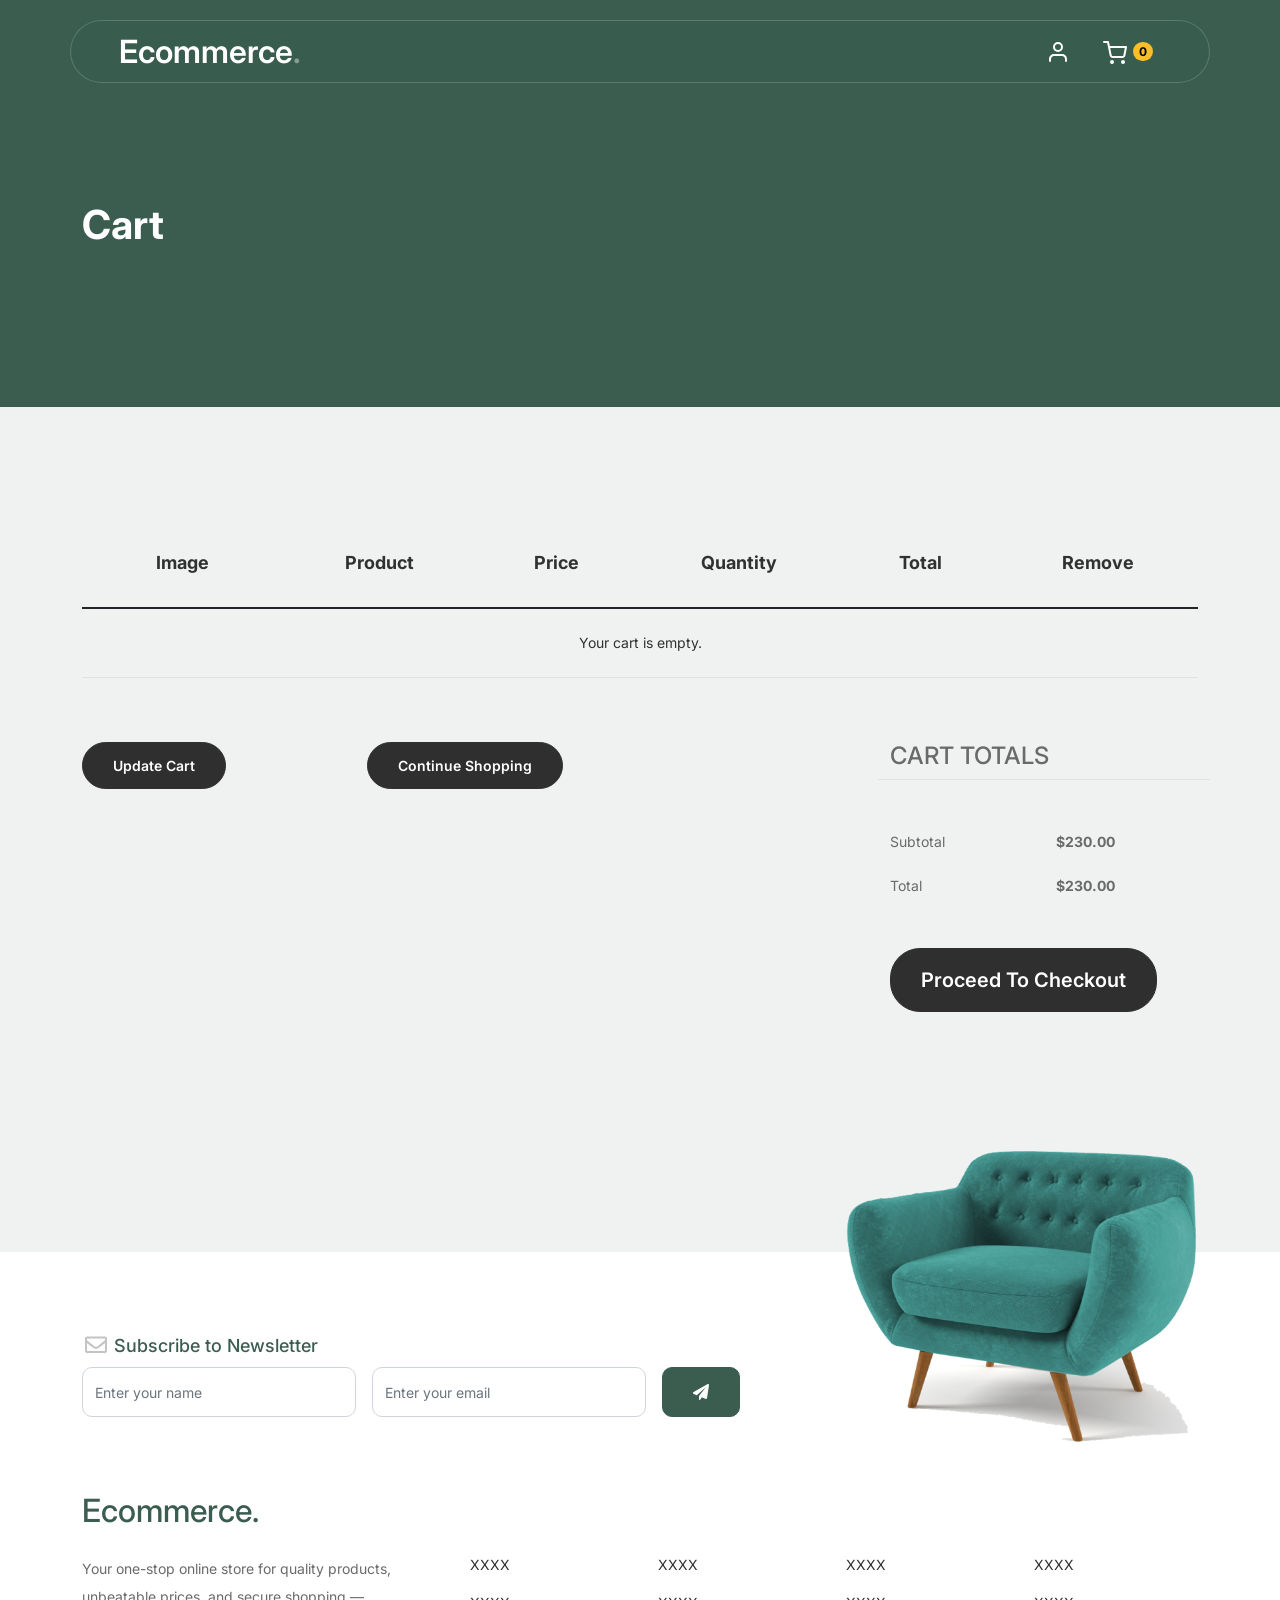
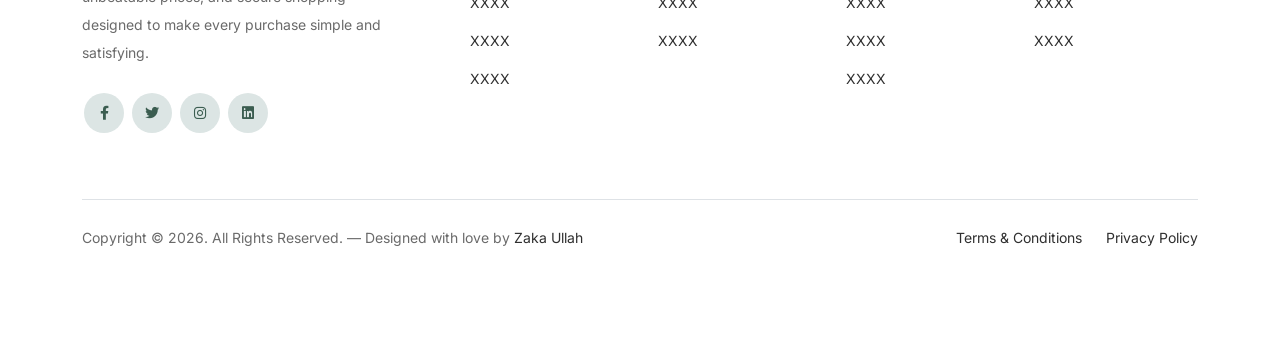
==== cart.html @ 08991a65 "first commit" ====
<!doctype html>
<html lang="en">

<head>
	<meta charset="utf-8">
	<meta name="viewport" content="width=device-width, initial-scale=1, shrink-to-fit=no">
	<meta name="author" content="Untree.co">
	<link rel="shortcut icon" href="favicon.png">

	<meta name="description" content="" />
	<meta name="keywords" content="bootstrap, bootstrap4" />

	<!-- Bootstrap CSS -->
	<link href="css/bootstrap.min.css" rel="stylesheet">
	<link href="https://cdnjs.cloudflare.com/ajax/libs/font-awesome/6.0.0-beta3/css/all.min.css" rel="stylesheet">
	<link href="css/tiny-slider.css" rel="stylesheet">
	<link href="css/style.css" rel="stylesheet">
	<title>Ecommerce - Saylani Mass IT Training</title>
</head>

<body>

	<!-- Start Header/Navigation -->
	<nav class="custom-navbar navbar navbar navbar-expand-md navbar-dark bg-dark" arial-label="Furni navigation bar">

		<div
			class="container d-flex align-items-center justify-content-between rounded-pill px-5 py-2 shadow-md blurry-bg special-border">
			<a class="navbar-brand" href="index.html">Ecommerce<span>.</span></a>

			<button class="navbar-toggler" type="button" data-bs-toggle="collapse" data-bs-target="#navbarsFurni"
				aria-controls="navbarsFurni" aria-expanded="false" aria-label="Toggle navigation">
				<span class="navbar-toggler-icon"></span>
			</button>

			<div class="collapse navbar-collapse  d-flex align-items-center justify-content-end" id="navbarsFurni">
				<ul class="custom-navbar-cta navbar-nav">
					<li><a class="nav-link" href="#"><img src="images/user.svg"></a></li>
					<li><a class="nav-link" href="cart.html"><img src="images/cart.svg"></a></li>
				</ul>
			</div>
		</div>

	</nav>
	<!-- End Header/Navigation -->


		<!-- Start Hero Section -->
			<div class="hero">
				<div class="container">
					<div class="row justify-content-between">
						<div class="col-lg-5">
							<div class="intro-excerpt">
								<h1>Cart</h1>
							</div>
						</div>
						<div class="col-lg-7">
							
						</div>
					</div>
				</div>
			</div>
		<!-- End Hero Section -->

		

		<div class="untree_co-section before-footer-section">
            <div class="container">
              <div class="row mb-5">
                <form class="col-md-12" method="post">
                  <div class="site-blocks-table">
                    <table class="table">
                      <thead>
                        <tr>
                          <th class="product-thumbnail">Image</th>
                          <th class="product-name">Product</th>
                          <th class="product-price">Price</th>
                          <th class="product-quantity">Quantity</th>
                          <th class="product-total">Total</th>
                          <th class="product-remove">Remove</th>
                        </tr>
                      </thead>
                      <tbody>
                        <tr>
                          <td class="product-thumbnail">
                            <img src="images/product-1.png" alt="Image" class="img-fluid">
                          </td>
                          <td class="product-name">
                            <h2 class="h5 text-black">Product 1</h2>
                          </td>
                          <td>$49.00</td>
                          <td>
                            <div class="input-group mb-3 d-flex align-items-center quantity-container" style="max-width: 120px;">
                              <div class="input-group-prepend">
                                <button class="btn btn-outline-black decrease" type="button">&minus;</button>
                              </div>
                              <input type="text" class="form-control text-center quantity-amount" value="1" placeholder="" aria-label="Example text with button addon" aria-describedby="button-addon1">
                              <div class="input-group-append">
                                <button class="btn btn-outline-black increase" type="button">&plus;</button>
                              </div>
                            </div>
        
                          </td>
                          <td>$49.00</td>
                          <td><a href="#" class="btn btn-black btn-sm">X</a></td>
                        </tr>
        
                      </tbody>
                    </table>
                  </div>
                </form>
              </div>
        
              <div class="row">
                <div class="col-md-6">
                  <div class="row mb-5">
                    <div class="col-md-6 mb-3 mb-md-0">
                      <button class="btn btn-black btn-sm btn-block">Update Cart</button>
                    </div>
                    <div class="col-md-6">
                      <button class="btn btn-outline-black btn-sm btn-block">Continue Shopping</button>
                    </div>
                  </div>
                </div>
                <div class="col-md-6 pl-5">
                  <div class="row justify-content-end">
                    <div class="col-md-7">
                      <div class="row">
                        <div class="col-md-12 text-right border-bottom mb-5">
                          <h3 class="text-black h4 text-uppercase">Cart Totals</h3>
                        </div>
                      </div>
                      <div class="row mb-3">
                        <div class="col-md-6">
                          <span class="text-black">Subtotal</span>
                        </div>
                        <div class="col-md-6 text-right">
                          <strong class="text-black">$230.00</strong>
                        </div>
                      </div>
                      <div class="row mb-5">
                        <div class="col-md-6">
                          <span class="text-black">Total</span>
                        </div>
                        <div class="col-md-6 text-right">
                          <strong class="text-black">$230.00</strong>
                        </div>
                      </div>
        
                      <div class="row">
                        <div class="col-md-12">
                          <button class="btn btn-black btn-lg py-3 btn-block" onclick="window.location='checkout.html'">Proceed To Checkout</button>
                        </div>
                      </div>
                    </div>
                  </div>
                </div>
              </div>
            </div>
          </div>
		

			<!-- Start Footer Section -->
		<footer class="footer-section mt-5">
			<div class="container relative">

				<div class="sofa-img">
					<img src="images/sofa.png" alt="Image" class="img-fluid">
				</div>

				<div class="row">
					<div class="col-lg-8">
						<div class="subscription-form">
							<h3 class="d-flex align-items-center"><span class="me-1"><img
										src="images/envelope-outline.svg" alt="Image"
										class="img-fluid"></span><span>Subscribe to Newsletter</span></h3>

							<form action="#" class="row g-3">
								<div class="col-auto">
									<input type="text" class="form-control" placeholder="Enter your name">
								</div>
								<div class="col-auto">
									<input type="email" class="form-control" placeholder="Enter your email">
								</div>
								<div class="col-auto">
									<button class="btn btn-primary">
										<span class="fa fa-paper-plane"></span>
									</button>
								</div>
							</form>

						</div>
					</div>
				</div>

				<div class="row g-5 mb-5">
					<div class="col-lg-4">
						<div class="mb-4 footer-logo-wrap"><a href="#" class="footer-logo">Ecommerce<span>.</span></a></div>
						<p class="mb-4">Your one-stop online store for quality products, unbeatable prices, and secure shopping — designed to make every purchase simple and satisfying.</p>

						<ul class="list-unstyled custom-social">
							<li><a href="#"><span class="fa fa-brands fa-facebook-f"></span></a></li>
							<li><a href="#"><span class="fa fa-brands fa-twitter"></span></a></li>
							<li><a href="#"><span class="fa fa-brands fa-instagram"></span></a></li>
							<li><a href="#"><span class="fa fa-brands fa-linkedin"></span></a></li>
						</ul>
					</div>

					<div class="col-lg-8">
						<div class="row links-wrap">
							<div class="col-6 col-sm-6 col-md-3">
								<ul class="list-unstyled">
									<li><a href="#">XXXX</a></li>
									<li><a href="#">XXXX</a></li>
									<li><a href="#">XXXX</a></li>
									<li><a href="#">XXXX</a></li>
								</ul>
							</div>

							<div class="col-6 col-sm-6 col-md-3">
								<ul class="list-unstyled">
									<li><a href="#">XXXX</a></li>
									<li><a href="#">XXXX</a></li>
									<li><a href="#">XXXX</a></li>
								</ul>
							</div>

							<div class="col-6 col-sm-6 col-md-3">
								<ul class="list-unstyled">
									<li><a href="#">XXXX</a></li>
									<li><a href="#">XXXX</a></li>
									<li><a href="#">XXXX</a></li>
									<li><a href="#">XXXX</a></li>
								</ul>
							</div>

							<div class="col-6 col-sm-6 col-md-3">
								<ul class="list-unstyled">
									<li><a href="#">XXXX</a></li>
									<li><a href="#">XXXX</a></li>
									<li><a href="#">XXXX</a></li>
								</ul>
							</div>
						</div>
					</div>

				</div>

				<div class="border-top copyright">
					<div class="row pt-4">
						<div class="col-lg-6">
							<p class="mb-2 text-center text-lg-start">Copyright &copy;
								<script>document.write(new Date().getFullYear());</script>. All Rights Reserved. &mdash;
								Designed with love by <a target="_blank" href="https://www.linkedin.com/in/zakaullahwebdeveloper/">Zaka Ullah</a> 
							</p>
						</div>

						<div class="col-lg-6 text-center text-lg-end">
							<ul class="list-unstyled d-inline-flex ms-auto">
								<li class="me-4"><a href="#">Terms &amp; Conditions</a></li>
								<li><a href="#">Privacy Policy</a></li>
							</ul>
						</div>

					</div>
				</div>

			</div>
		</footer>
		<!-- End Footer Section -->


		<script src="js/bootstrap.bundle.min.js"></script>
		<script src="js/tiny-slider.js"></script>
		<script src="js/custom.js"></script>
		<script src="js/script.js"></script>
	</body>

</html>
---- css/tiny-slider.css ----
.tns-outer{padding:0 !important}.tns-outer [hidden]{display:none !important}.tns-outer [aria-controls],.tns-outer [data-action]{cursor:pointer}.tns-slider{-webkit-transition:all 0s;-moz-transition:all 0s;transition:all 0s}.tns-slider>.tns-item{-webkit-box-sizing:border-box;-moz-box-sizing:border-box;box-sizing:border-box}.tns-horizontal.tns-subpixel{white-space:nowrap}.tns-horizontal.tns-subpixel>.tns-item{display:inline-block;vertical-align:top;white-space:normal}.tns-horizontal.tns-no-subpixel:after{content:'';display:table;clear:both}.tns-horizontal.tns-no-subpixel>.tns-item{float:left}.tns-horizontal.tns-carousel.tns-no-subpixel>.tns-item{margin-right:-100%}.tns-no-calc{position:relative;left:0}.tns-gallery{position:relative;left:0;min-height:1px}.tns-gallery>.tns-item{position:absolute;left:-100%;-webkit-transition:transform 0s, opacity 0s;-moz-transition:transform 0s, opacity 0s;transition:transform 0s, opacity 0s}.tns-gallery>.tns-slide-active{position:relative;left:auto !important}.tns-gallery>.tns-moving{-webkit-transition:all 0.25s;-moz-transition:all 0.25s;transition:all 0.25s}.tns-autowidth{display:inline-block}.tns-lazy-img{-webkit-transition:opacity 0.6s;-moz-transition:opacity 0.6s;transition:opacity 0.6s;opacity:0.6}.tns-lazy-img.tns-complete{opacity:1}.tns-ah{-webkit-transition:height 0s;-moz-transition:height 0s;transition:height 0s}.tns-ovh{overflow:hidden}.tns-visually-hidden{position:absolute;left:-10000em}.tns-transparent{opacity:0;visibility:hidden}.tns-fadeIn{opacity:1;filter:alpha(opacity=100);z-index:0}.tns-normal,.tns-fadeOut{opacity:0;filter:alpha(opacity=0);z-index:-1}.tns-vpfix{white-space:nowrap}.tns-vpfix>div,.tns-vpfix>li{display:inline-block}.tns-t-subp2{margin:0 auto;width:310px;position:relative;height:10px;overflow:hidden}.tns-t-ct{width:2333.3333333%;width:-webkit-calc(100% * 70 / 3);width:-moz-calc(100% * 70 / 3);width:calc(100% * 70 / 3);position:absolute;right:0}.tns-t-ct:after{content:'';display:table;clear:both}.tns-t-ct>div{width:1.4285714%;width:-webkit-calc(100% / 70);width:-moz-calc(100% / 70);width:calc(100% / 70);height:10px;float:left}
---- css/style.css ----
@import url("https://fonts.googleapis.com/css2?family=Inter:wght@400;500;600;700;800&display=swap");

body {
  overflow-x: hidden;
  position: relative;
}

body {
  font-family: "Inter", sans-serif;
  font-weight: 400;
  line-height: 28px;
  color: #6a6a6a;
  font-size: 14px;
  background-color: #eff2f1;
}

a {
  text-decoration: none;
  -webkit-transition: .3s all ease;
  -o-transition: .3s all ease;
  transition: .3s all ease;
  color: #2f2f2f;
  text-decoration: underline;
}

a:hover {
  color: #2f2f2f;
  text-decoration: none;
}

a.more {
  font-weight: 600;
}

.custom-navbar {
  background: #3b5d50 !important;
  padding-top: 20px;
  padding-bottom: 20px;
}

.custom-navbar .navbar-brand {
  font-size: 32px;
  font-weight: 600;
}

.custom-navbar .navbar-brand>span {
  opacity: .4;
}

.custom-navbar .navbar-toggler {
  border-color: transparent;
}

.custom-navbar .navbar-toggler:active,
.custom-navbar .navbar-toggler:focus {
  -webkit-box-shadow: none;
  box-shadow: none;
  outline: none;
}

@media (min-width: 992px) {
  .custom-navbar .custom-navbar-nav li {
    margin-left: 15px;
    margin-right: 15px;
  }
}

.custom-navbar .custom-navbar-nav li a {
  font-weight: 500;
  color: #ffffff !important;
  opacity: .5;
  -webkit-transition: .3s all ease;
  -o-transition: .3s all ease;
  transition: .3s all ease;
  position: relative;
}

@media (min-width: 768px) {
  .custom-navbar .custom-navbar-nav li a:before {
    content: "";
    position: absolute;
    bottom: 0;
    left: 8px;
    right: 8px;
    background: #f9bf29;
    height: 5px;
    opacity: 1;
    visibility: visible;
    width: 0;
    -webkit-transition: .15s all ease-out;
    -o-transition: .15s all ease-out;
    transition: .15s all ease-out;
  }
}

.custom-navbar .custom-navbar-nav li a:hover {
  opacity: 1;
}

.custom-navbar .custom-navbar-nav li a:hover:before {
  width: calc(100% - 16px);
}

.custom-navbar .custom-navbar-nav li.active a {
  opacity: 1;
}

.custom-navbar .custom-navbar-nav li.active a:before {
  width: calc(100% - 16px);
}

.custom-navbar .custom-navbar-cta {
  margin-left: 0 !important;
  -webkit-box-orient: horizontal;
  -webkit-box-direction: normal;
  -ms-flex-direction: row;
  flex-direction: row;
}

@media (min-width: 768px) {
  .custom-navbar .custom-navbar-cta {
    margin-left: 40px !important;
  }
}

.custom-navbar .custom-navbar-cta li {
  margin-left: 0px;
  margin-right: 0px;
}

.custom-navbar .custom-navbar-cta li:first-child {
  margin-right: 20px;
}

.hero {
  background: #3b5d50;
  padding: calc(4rem - 30px) 0 0rem 0;
}

@media (min-width: 768px) {
  .hero {
    padding: calc(4rem - 30px) 0 4rem 0;
  }
}

@media (min-width: 992px) {
  .hero {
    padding: calc(8rem - 30px) 0 8rem 0;
  }
}

.hero .intro-excerpt {
  position: relative;
  z-index: 4;
}

@media (min-width: 992px) {
  .hero .intro-excerpt {
    max-width: 450px;
  }
}

.hero h1 {
  font-weight: 700;
  color: #ffffff;
  margin-bottom: 30px;
}

@media (min-width: 1400px) {
  .hero h1 {
    font-size: 54px;
  }
}

.hero p {
  color: rgba(255, 255, 255, 0.5);
  margin-botom: 30px;
}

.hero .hero-img-wrap {
  position: relative;
}

.hero .hero-img-wrap img {
  position: relative;
  top: 0px;
  right: 0px;
  z-index: 2;
  max-width: 780px;
  left: -20px;
}

@media (min-width: 768px) {
  .hero .hero-img-wrap img {
    right: 0px;
    left: -100px;
  }
}

@media (min-width: 992px) {
  .hero .hero-img-wrap img {
    left: 0px;
    top: -80px;
    position: absolute;
    right: -50px;
  }
}

@media (min-width: 1200px) {
  .hero .hero-img-wrap img {
    left: 0px;
    top: -80px;
    right: -100px;
  }
}

.hero .hero-img-wrap:after {
  content: "";
  position: absolute;
  width: 255px;
  height: 217px;
  background-image: url("../images/dots-light.svg");
  background-size: contain;
  background-repeat: no-repeat;
  right: -100px;
  top: -0px;
}

@media (min-width: 1200px) {
  .hero .hero-img-wrap:after {
    top: -40px;
  }
}

.btn {
  font-weight: 600;
  padding: 12px 30px;
  border-radius: 30px;
  color: #ffffff;
  background: #2f2f2f;
  border-color: #2f2f2f;
}

.btn:hover {
  color: #ffffff;
  background: #222222;
  border-color: #222222;
}

.btn:active,
.btn:focus {
  outline: none !important;
  -webkit-box-shadow: none;
  box-shadow: none;
}

.btn.btn-primary {
  background: #3b5d50;
  border-color: #3b5d50;
}

.btn.btn-primary:hover {
  background: #314d43;
  border-color: #314d43;
}

.btn.btn-secondary {
  color: #2f2f2f;
  background: #f9bf29;
  border-color: #f9bf29;
}

.btn.btn-secondary:hover {
  background: #f8b810;
  border-color: #f8b810;
}

.btn.btn-white-outline {
  background: transparent;
  border-width: 2px;
  border-color: rgba(255, 255, 255, 0.3);
}

.btn.btn-white-outline:hover {
  border-color: white;
  color: #ffffff;
}

.section-title {
  color: #2f2f2f;
}

.product-section {
  padding: 7rem 0;
}

.product-section .product-item {
  text-align: center;
  text-decoration: none;
  display: block;
  position: relative;
  padding-bottom: 50px;
  cursor: pointer;
}

.product-section .product-item .product-thumbnail {
  margin-bottom: 30px;
  position: relative;
  top: 0;
  -webkit-transition: .3s all ease;
  -o-transition: .3s all ease;
  transition: .3s all ease;
}

.product-section .product-item h3 {
  font-weight: 600;
  font-size: 16px;
}

.product-section .product-item strong {
  font-weight: 800 !important;
  font-size: 18px !important;
}

.product-section .product-item h3,
.product-section .product-item strong {
  color: #2f2f2f;
  text-decoration: none;
}

.product-section .product-item .icon-cross {
  position: absolute;
  width: 35px;
  height: 35px;
  display: inline-block;
  background: #2f2f2f;
  bottom: 15px;
  left: 50%;
  -webkit-transform: translateX(-50%);
  -ms-transform: translateX(-50%);
  transform: translateX(-50%);
  margin-bottom: -17.5px;
  border-radius: 50%;
  opacity: 0;
  visibility: hidden;
  -webkit-transition: .3s all ease;
  -o-transition: .3s all ease;
  transition: .3s all ease;
}

.product-section .product-item .icon-cross img {
  position: absolute;
  left: 50%;
  top: 50%;
  -webkit-transform: translate(-50%, -50%);
  -ms-transform: translate(-50%, -50%);
  transform: translate(-50%, -50%);
}

.product-section .product-item:before {
  bottom: 0;
  left: 0;
  right: 0;
  position: absolute;
  content: "";
  background: #dce5e4;
  height: 0%;
  z-index: -1;
  border-radius: 10px;
  -webkit-transition: .3s all ease;
  -o-transition: .3s all ease;
  transition: .3s all ease;
}

.product-section .product-item:hover .product-thumbnail {
  top: -25px;
}

.product-section .product-item:hover .icon-cross {
  bottom: 0;
  opacity: 1;
  visibility: visible;
}

.product-section .product-item:hover:before {
  height: 70%;
}

.why-choose-section {
  padding: 7rem 0;
}

.why-choose-section .img-wrap {
  position: relative;
}

.why-choose-section .img-wrap:before {
  position: absolute;
  content: "";
  width: 255px;
  height: 217px;
  background-image: url("../images/dots-yellow.svg");
  background-repeat: no-repeat;
  background-size: contain;
  -webkit-transform: translate(-40%, -40%);
  -ms-transform: translate(-40%, -40%);
  transform: translate(-40%, -40%);
  z-index: -1;
}

.why-choose-section .img-wrap img {
  border-radius: 20px;
}

.feature {
  margin-bottom: 30px;
}

.feature .icon {
  display: inline-block;
  position: relative;
  margin-bottom: 20px;
}

.feature .icon:before {
  content: "";
  width: 33px;
  height: 33px;
  position: absolute;
  background: rgba(59, 93, 80, 0.2);
  border-radius: 50%;
  right: -8px;
  bottom: 0;
}

.feature h3 {
  font-size: 14px;
  color: #2f2f2f;
}

.feature p {
  font-size: 14px;
  line-height: 22px;
  color: #6a6a6a;
}

.we-help-section {
  padding: 7rem 0;
}

.we-help-section .imgs-grid {
  display: -ms-grid;
  display: grid;
  -ms-grid-columns: (1fr)[27];
  grid-template-columns: repeat(27, 1fr);
  position: relative;
}

.we-help-section .imgs-grid:before {
  position: absolute;
  content: "";
  width: 255px;
  height: 217px;
  background-image: url("../images/dots-green.svg");
  background-size: contain;
  background-repeat: no-repeat;
  -webkit-transform: translate(-40%, -40%);
  -ms-transform: translate(-40%, -40%);
  transform: translate(-40%, -40%);
  z-index: -1;
}

.we-help-section .imgs-grid .grid {
  position: relative;
}

.we-help-section .imgs-grid .grid img {
  border-radius: 20px;
  max-width: 100%;
}

.we-help-section .imgs-grid .grid.grid-1 {
  -ms-grid-column: 1;
  -ms-grid-column-span: 18;
  grid-column: 1 / span 18;
  -ms-grid-row: 1;
  -ms-grid-row-span: 27;
  grid-row: 1 / span 27;
}

.we-help-section .imgs-grid .grid.grid-2 {
  -ms-grid-column: 19;
  -ms-grid-column-span: 27;
  grid-column: 19 / span 27;
  -ms-grid-row: 1;
  -ms-grid-row-span: 5;
  grid-row: 1 / span 5;
  padding-left: 20px;
}

.we-help-section .imgs-grid .grid.grid-3 {
  -ms-grid-column: 14;
  -ms-grid-column-span: 16;
  grid-column: 14 / span 16;
  -ms-grid-row: 6;
  -ms-grid-row-span: 27;
  grid-row: 6 / span 27;
  padding-top: 20px;
}

.custom-list {
  width: 100%;
}

.custom-list li {
  display: inline-block;
  width: calc(50% - 20px);
  margin-bottom: 12px;
  line-height: 1.5;
  position: relative;
  padding-left: 20px;
}

.custom-list li:before {
  content: "";
  width: 8px;
  height: 8px;
  border-radius: 50%;
  border: 2px solid #3b5d50;
  position: absolute;
  left: 0;
  top: 8px;
}

.popular-product {
  padding: 0 0 7rem 0;
}

.popular-product .product-item-sm h3 {
  font-size: 14px;
  font-weight: 700;
  color: #2f2f2f;
}

.popular-product .product-item-sm a {
  text-decoration: none;
  color: #2f2f2f;
  -webkit-transition: .3s all ease;
  -o-transition: .3s all ease;
  transition: .3s all ease;
}

.popular-product .product-item-sm a:hover {
  color: rgba(47, 47, 47, 0.5);
}

.popular-product .product-item-sm p {
  line-height: 1.4;
  margin-bottom: 10px;
  font-size: 14px;
}

.popular-product .product-item-sm .thumbnail {
  margin-right: 10px;
  -webkit-box-flex: 0;
  -ms-flex: 0 0 120px;
  flex: 0 0 120px;
  position: relative;
}

.popular-product .product-item-sm .thumbnail:before {
  content: "";
  position: absolute;
  border-radius: 20px;
  background: #dce5e4;
  width: 98px;
  height: 98px;
  top: 50%;
  left: 50%;
  -webkit-transform: translate(-50%, -50%);
  -ms-transform: translate(-50%, -50%);
  transform: translate(-50%, -50%);
  z-index: -1;
}

.testimonial-section {
  padding: 3rem 0 7rem 0;
}

.testimonial-slider-wrap {
  position: relative;
}

.testimonial-slider-wrap .tns-inner {
  padding-top: 30px;
}

.testimonial-slider-wrap .item .testimonial-block blockquote {
  font-size: 16px;
}

@media (min-width: 768px) {
  .testimonial-slider-wrap .item .testimonial-block blockquote {
    line-height: 32px;
    font-size: 18px;
  }
}

.testimonial-slider-wrap .item .testimonial-block .author-info .author-pic {
  margin-bottom: 20px;
}

.testimonial-slider-wrap .item .testimonial-block .author-info .author-pic img {
  max-width: 80px;
  border-radius: 50%;
}

.testimonial-slider-wrap .item .testimonial-block .author-info h3 {
  font-size: 14px;
  font-weight: 700;
  color: #2f2f2f;
  margin-bottom: 0;
}

.testimonial-slider-wrap #testimonial-nav {
  position: absolute;
  top: 50%;
  z-index: 99;
  width: 100%;
  display: none;
}

@media (min-width: 768px) {
  .testimonial-slider-wrap #testimonial-nav {
    display: block;
  }
}

.testimonial-slider-wrap #testimonial-nav>span {
  cursor: pointer;
  position: absolute;
  width: 58px;
  height: 58px;
  line-height: 58px;
  border-radius: 50%;
  background: rgba(59, 93, 80, 0.1);
  color: #2f2f2f;
  -webkit-transition: .3s all ease;
  -o-transition: .3s all ease;
  transition: .3s all ease;
}

.testimonial-slider-wrap #testimonial-nav>span:hover {
  background: #3b5d50;
  color: #ffffff;
}

.testimonial-slider-wrap #testimonial-nav .prev {
  left: -10px;
}

.testimonial-slider-wrap #testimonial-nav .next {
  right: 0;
}

.testimonial-slider-wrap .tns-nav {
  position: absolute;
  bottom: -50px;
  left: 50%;
  -webkit-transform: translateX(-50%);
  -ms-transform: translateX(-50%);
  transform: translateX(-50%);
}

.testimonial-slider-wrap .tns-nav button {
  background: none;
  border: none;
  display: inline-block;
  position: relative;
  width: 0 !important;
  height: 7px !important;
  margin: 2px;
}

.testimonial-slider-wrap .tns-nav button:active,
.testimonial-slider-wrap .tns-nav button:focus,
.testimonial-slider-wrap .tns-nav button:hover {
  outline: none;
  -webkit-box-shadow: none;
  box-shadow: none;
  background: none;
}

.testimonial-slider-wrap .tns-nav button:before {
  display: block;
  width: 7px;
  height: 7px;
  left: 0;
  top: 0;
  position: absolute;
  content: "";
  border-radius: 50%;
  -webkit-transition: .3s all ease;
  -o-transition: .3s all ease;
  transition: .3s all ease;
  background-color: #d6d6d6;
}

.testimonial-slider-wrap .tns-nav button:hover:before,
.testimonial-slider-wrap .tns-nav button.tns-nav-active:before {
  background-color: #3b5d50;
}

.before-footer-section {
  padding: 7rem 0 12rem 0 !important;
}

.blog-section {
  padding: 7rem 0 12rem 0;
}

.blog-section .post-entry a {
  text-decoration: none;
}

.blog-section .post-entry .post-thumbnail {
  display: block;
  margin-bottom: 20px;
}

.blog-section .post-entry .post-thumbnail img {
  border-radius: 20px;
  -webkit-transition: .3s all ease;
  -o-transition: .3s all ease;
  transition: .3s all ease;
}

.blog-section .post-entry .post-content-entry {
  padding-left: 15px;
  padding-right: 15px;
}

.blog-section .post-entry .post-content-entry h3 {
  font-size: 16px;
  margin-bottom: 0;
  font-weight: 600;
  margin-bottom: 7px;
}

.blog-section .post-entry .post-content-entry .meta {
  font-size: 14px;
}

.blog-section .post-entry .post-content-entry .meta a {
  font-weight: 600;
}

.blog-section .post-entry:hover .post-thumbnail img,
.blog-section .post-entry:focus .post-thumbnail img {
  opacity: .7;
}

.footer-section {
  padding: 80px 0;
  background: #ffffff;
}

.footer-section .relative {
  position: relative;
}

.footer-section a {
  text-decoration: none;
  color: #2f2f2f;
  -webkit-transition: .3s all ease;
  -o-transition: .3s all ease;
  transition: .3s all ease;
}

.footer-section a:hover {
  color: rgba(47, 47, 47, 0.5);
}

.footer-section .subscription-form {
  margin-bottom: 40px;
  position: relative;
  z-index: 2;
  margin-top: 100px;
}

@media (min-width: 992px) {
  .footer-section .subscription-form {
    margin-top: 0px;
    margin-bottom: 80px;
  }
}

.footer-section .subscription-form h3 {
  font-size: 18px;
  font-weight: 500;
  color: #3b5d50;
}

.footer-section .subscription-form .form-control {
  height: 50px;
  border-radius: 10px;
  font-family: "Inter", sans-serif;
}

.footer-section .subscription-form .form-control:active,
.footer-section .subscription-form .form-control:focus {
  outline: none;
  -webkit-box-shadow: none;
  box-shadow: none;
  border-color: #3b5d50;
  -webkit-box-shadow: 0 1px 4px 0 rgba(0, 0, 0, 0.2);
  box-shadow: 0 1px 4px 0 rgba(0, 0, 0, 0.2);
}

.footer-section .subscription-form .form-control::-webkit-input-placeholder {
  font-size: 14px;
}

.footer-section .subscription-form .form-control::-moz-placeholder {
  font-size: 14px;
}

.footer-section .subscription-form .form-control:-ms-input-placeholder {
  font-size: 14px;
}

.footer-section .subscription-form .form-control:-moz-placeholder {
  font-size: 14px;
}

.footer-section .subscription-form .btn {
  border-radius: 10px !important;
}

.footer-section .sofa-img {
  position: absolute;
  top: -200px;
  z-index: 1;
  right: 0;
}

.footer-section .sofa-img img {
  max-width: 380px;
}

.footer-section .links-wrap {
  margin-top: 0px;
}

@media (min-width: 992px) {
  .footer-section .links-wrap {
    margin-top: 54px;
  }
}

.footer-section .links-wrap ul li {
  margin-bottom: 10px;
}

.footer-section .footer-logo-wrap .footer-logo {
  font-size: 32px;
  font-weight: 500;
  text-decoration: none;
  color: #3b5d50;
}

.footer-section .custom-social li {
  margin: 2px;
  display: inline-block;
}

.footer-section .custom-social li a {
  width: 40px;
  height: 40px;
  text-align: center;
  line-height: 40px;
  display: inline-block;
  background: #dce5e4;
  color: #3b5d50;
  border-radius: 50%;
}

.footer-section .custom-social li a:hover {
  background: #3b5d50;
  color: #ffffff;
}

.footer-section .border-top {
  border-color: #dce5e4;
}

.footer-section .border-top.copyright {
  font-size: 14px !important;
}

.untree_co-section {
  padding: 7rem 0;
}

.form-control {
  height: 50px;
  border-radius: 10px;
  font-family: "Inter", sans-serif;
}

.form-control:active,
.form-control:focus {
  outline: none;
  -webkit-box-shadow: none;
  box-shadow: none;
  border-color: #3b5d50;
  -webkit-box-shadow: 0 1px 4px 0 rgba(0, 0, 0, 0.2);
  box-shadow: 0 1px 4px 0 rgba(0, 0, 0, 0.2);
}

.form-control::-webkit-input-placeholder {
  font-size: 14px;
}

.form-control::-moz-placeholder {
  font-size: 14px;
}

.form-control:-ms-input-placeholder {
  font-size: 14px;
}

.form-control:-moz-placeholder {
  font-size: 14px;
}

.service {
  line-height: 1.5;
}

.service .service-icon {
  border-radius: 10px;
  -webkit-box-flex: 0;
  -ms-flex: 0 0 50px;
  flex: 0 0 50px;
  height: 50px;
  line-height: 50px;
  text-align: center;
  background: #3b5d50;
  margin-right: 20px;
  color: #ffffff;
}

textarea {
  height: auto !important;
}

.site-blocks-table {
  overflow: auto;
}

.site-blocks-table .product-thumbnail {
  width: 200px;
}

.site-blocks-table .btn {
  padding: 2px 10px;
}

.site-blocks-table thead th {
  padding: 30px;
  text-align: center;
  border-width: 0px !important;
  vertical-align: middle;
  color: rgba(0, 0, 0, 0.8);
  font-size: 18px;
}

.site-blocks-table td {
  padding: 20px;
  text-align: center;
  vertical-align: middle;
  color: rgba(0, 0, 0, 0.8);
}

.site-blocks-table tbody tr:first-child td {
  border-top: 1px solid #3b5d50 !important;
}

.site-blocks-table .btn {
  background: none !important;
  color: #000000;
  border: none;
  height: auto !important;
}

.site-block-order-table th {
  border-top: none !important;
  border-bottom-width: 1px !important;
}

.site-block-order-table td,
.site-block-order-table th {
  color: #000000;
}

.couponcode-wrap input {
  border-radius: 10px !important;
}

.text-primary {
  color: #3b5d50 !important;
}

.thankyou-icon {
  position: relative;
  color: #3b5d50;
}

.thankyou-icon:before {
  position: absolute;
  content: "";
  width: 50px;
  height: 50px;
  border-radius: 50%;
  background: rgba(59, 93, 80, 0.2);
}

.blurry-bg {
 backdrop-filter: blur(1px) saturate(198%);
    -webkit-backdrop-filter: blur(1px) saturate(198%);
    background-color: rgba(59, 93, 80,0.9);
}

.special-border {
  border: 1px solid rgba(255, 255, 255, 0.18);
}

/* Skeleton loading placeholders for product grid */
.skeleton {
  background: linear-gradient(90deg, #e9ecef 25%, #f5f7f8 50%, #e9ecef 75%);
  background-size: 200% 100%;
  animation: shimmer 1.2s linear infinite;
  display: block;
}

.skeleton-thumbnail {
  width: 200px;
  height: 200px;
  border-radius: 8px;
}

.skeleton-text {
  height: 18px;
  border-radius: 4px;
}

.skeleton-price {
  height: 20px;
  border-radius: 4px;
}

@keyframes shimmer {
  0% {
    background-position: 200% 0;
  }
  100% {
    background-position: -200% 0;
  }
}

/* Improve spacing of skeleton within existing product-item styles */
.product-item .skeleton {
  margin-bottom: 12px;
}
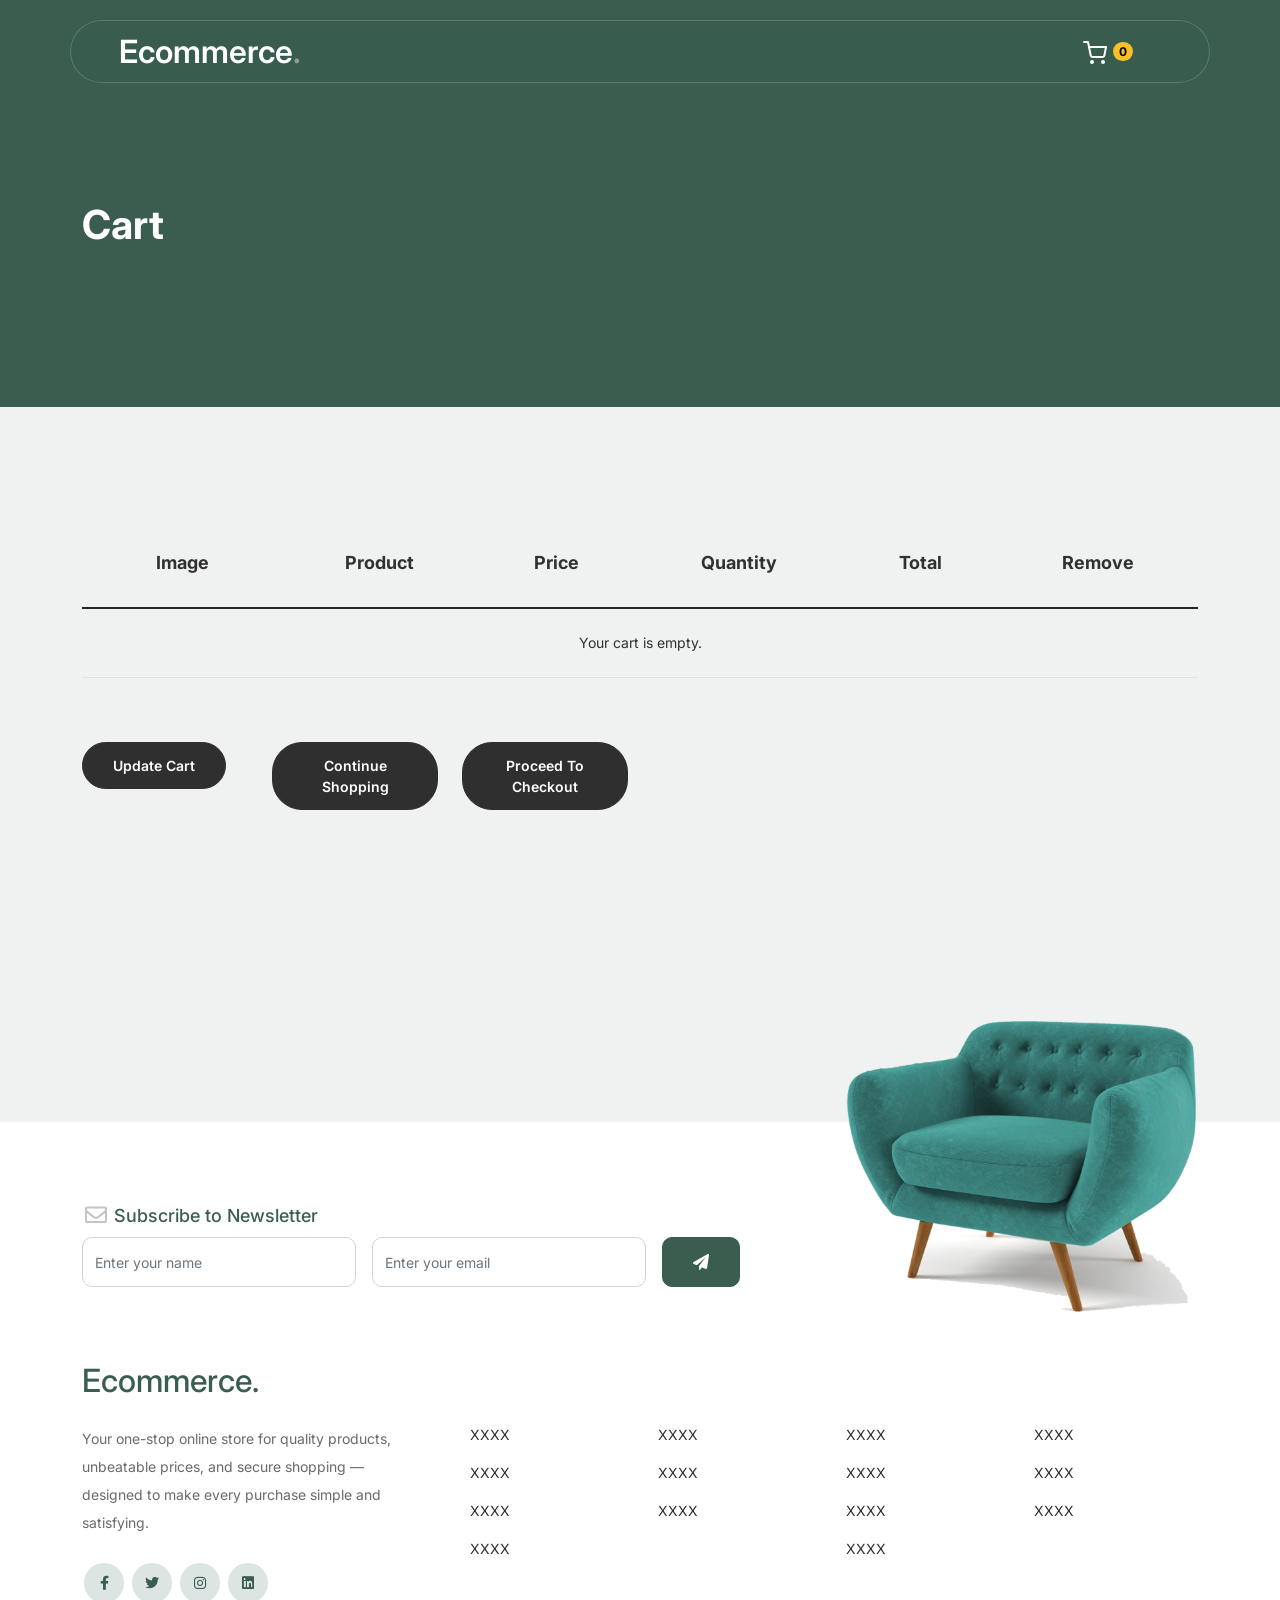
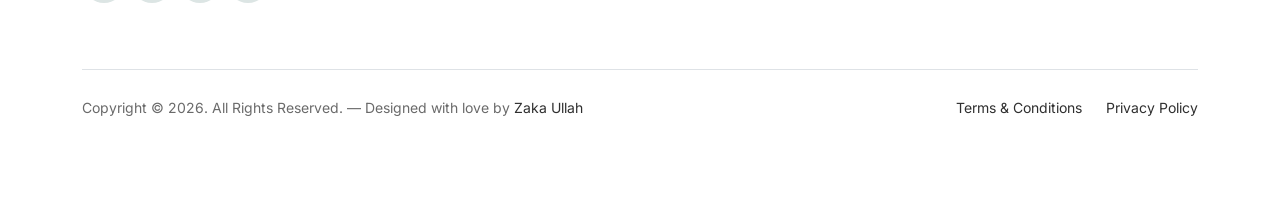
==== commit fd99e21e: "Refactor cart and checkout functionality to improve user experience and persist cart changes" ====
--- a/cart.html
+++ b/cart.html
@@ -34,7 +34,6 @@
 
 			<div class="collapse navbar-collapse  d-flex align-items-center justify-content-end" id="navbarsFurni">
 				<ul class="custom-navbar-cta navbar-nav">
-					<li><a class="nav-link" href="#"><img src="images/user.svg"></a></li>
 					<li><a class="nav-link" href="cart.html"><img src="images/cart.svg"></a></li>
 				</ul>
 			</div>
@@ -109,53 +108,24 @@
                   </div>
                 </form>
               </div>
-        
-              <div class="row">
-                <div class="col-md-6">
-                  <div class="row mb-5">
-                    <div class="col-md-6 mb-3 mb-md-0">
-                      <button class="btn btn-black btn-sm btn-block">Update Cart</button>
-                    </div>
-                    <div class="col-md-6">
-                      <button class="btn btn-outline-black btn-sm btn-block">Continue Shopping</button>
-                    </div>
-                  </div>
-                </div>
-                <div class="col-md-6 pl-5">
-                  <div class="row justify-content-end">
-                    <div class="col-md-7">
-                      <div class="row">
-                        <div class="col-md-12 text-right border-bottom mb-5">
-                          <h3 class="text-black h4 text-uppercase">Cart Totals</h3>
-                        </div>
-                      </div>
-                      <div class="row mb-3">
-                        <div class="col-md-6">
-                          <span class="text-black">Subtotal</span>
-                        </div>
-                        <div class="col-md-6 text-right">
-                          <strong class="text-black">$230.00</strong>
-                        </div>
-                      </div>
-                      <div class="row mb-5">
-                        <div class="col-md-6">
-                          <span class="text-black">Total</span>
-                        </div>
-                        <div class="col-md-6 text-right">
-                          <strong class="text-black">$230.00</strong>
-                        </div>
-                      </div>
-        
-                      <div class="row">
-                        <div class="col-md-12">
-                          <button class="btn btn-black btn-lg py-3 btn-block" onclick="window.location='checkout.html'">Proceed To Checkout</button>
-                        </div>
-                      </div>
-                    </div>
-                  </div>
-                </div>
-              </div>
-            </div>
+              
+							<div class="row mb-4">
+								<div class="col-md-6">
+									<div class="row mb-5">
+										<div class="col-md-4 mb-3 mb-md-0">
+											<button class="btn btn-black btn-sm btn-block" id="update-cart-btn">Update Cart</button>
+										</div>
+										<div class="col-md-4">
+											<a href="index.html" class="btn btn-outline-black btn-sm btn-block">Continue Shopping</a>
+										</div>
+										<div class="col-md-4">
+											<a href="checkout.html" class="btn btn-success btn-sm btn-block" id="checkout-btn">Proceed To Checkout</a>
+										</div>
+									</div>
+								</div>
+							</div>
+
+						</div>
           </div>
 		
 
